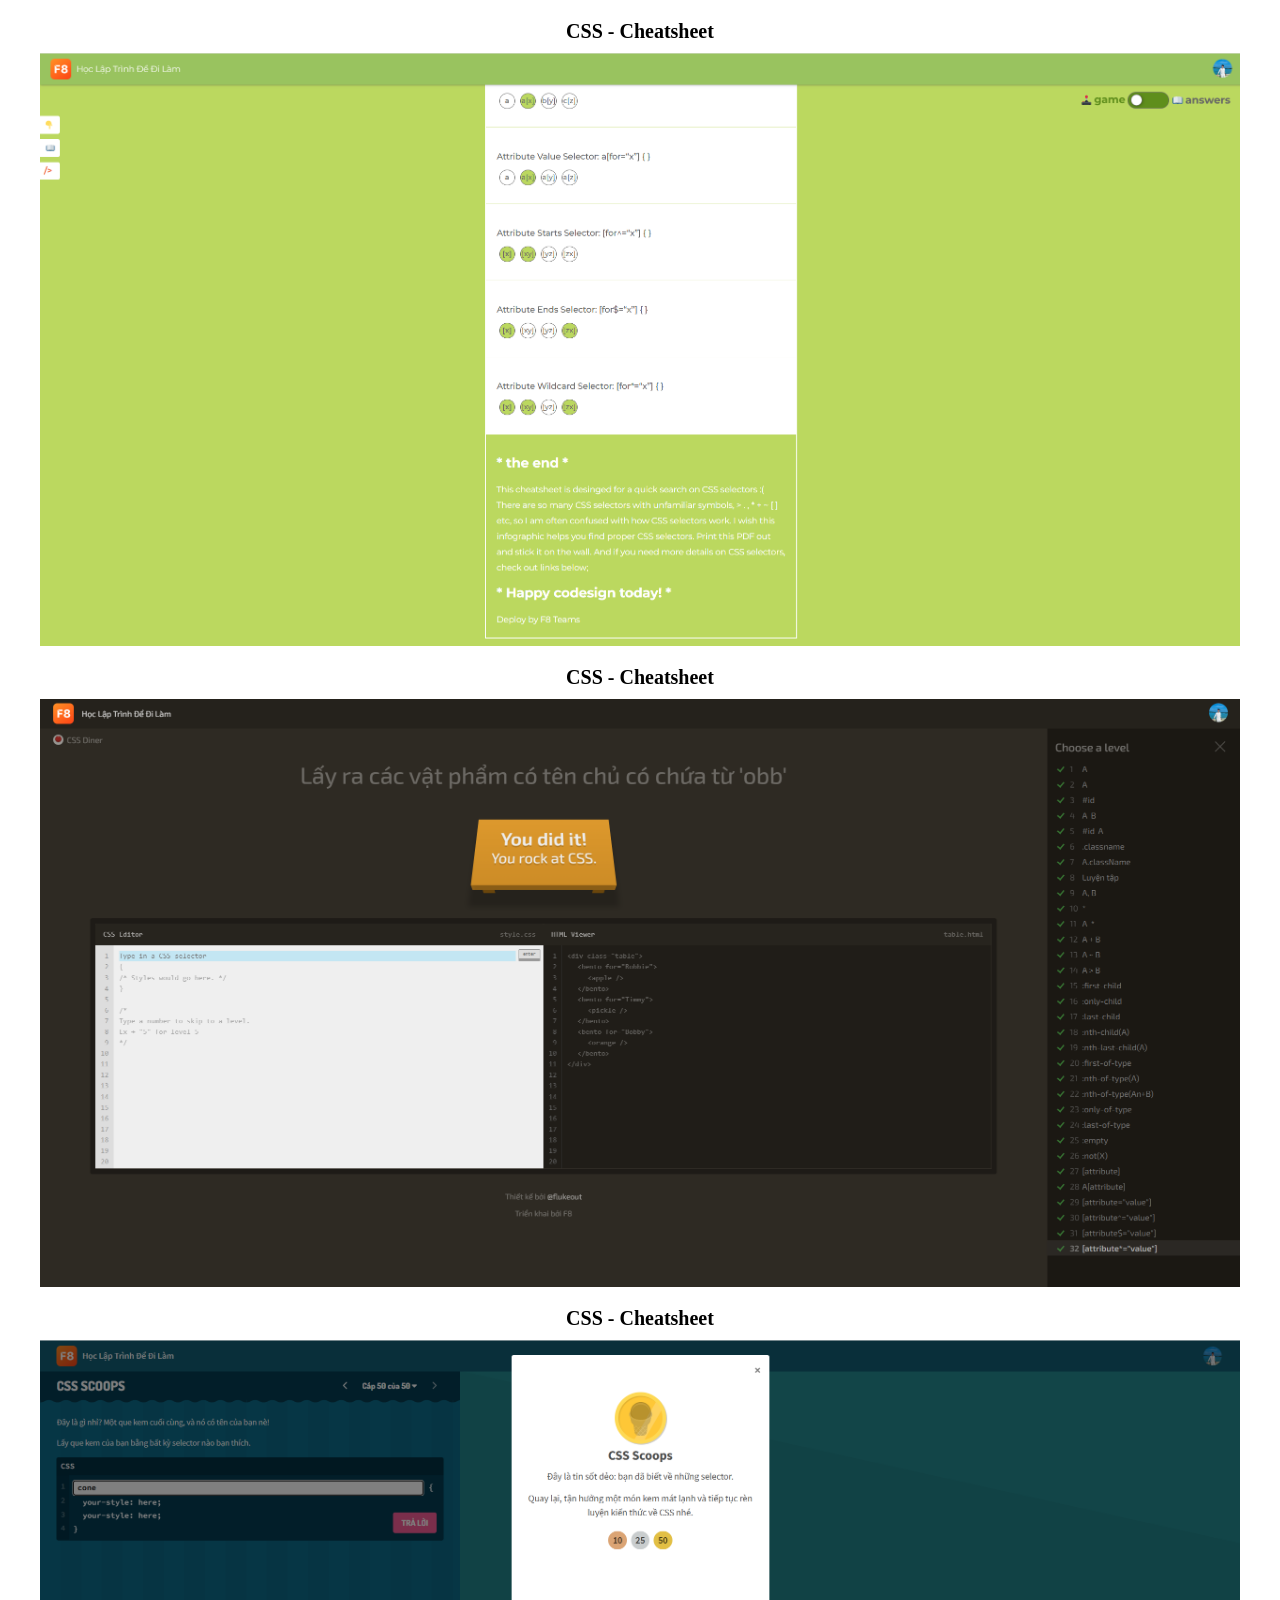
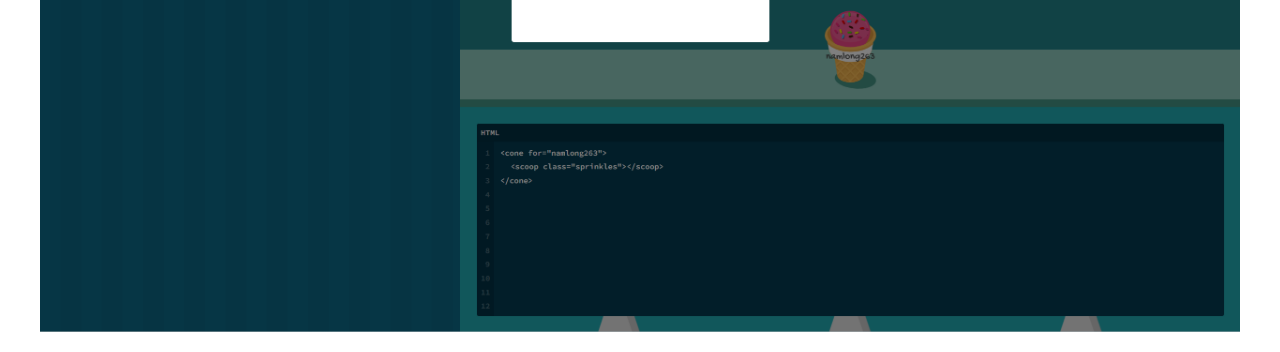
==== css-selectors.html @ 8d4a4353 "final commit" ====
<!DOCTYPE html>
<html lang="en">
<head>
    <meta charset="UTF-8">
    <meta name="viewport" content="width=device-width, initial-scale=1.0">
    <title>CSS selector</title>
    <link rel="stylesheet" href="./css/selectors.css">
</head>
<body>
    <div class="selector">
        <p>CSS - Cheatsheet</p>
        <img src="./img/img-cheatsheet.png" alt="Selectors 1">

        <p>CSS - Cheatsheet</p>
        <img src="./img/img-dinner.png" alt="Selectors 2">

        <p>CSS - Cheatsheet</p>
        <img src="./img/img-scoops.png" alt="Selectors 3">
    </div>
</body>
</html>
---- css/selectors.css ----
.selector{
    max-width: 1200px;
    margin: 0 auto;
}

.selector p{
    font-size: 20px;
    font-weight: bold;
    text-align: center;
    margin-bottom: 10px;
}

.selector img{
    max-width: 1200px;
    height: auto;
    display: block;
    margin-bottom: 20px;
}
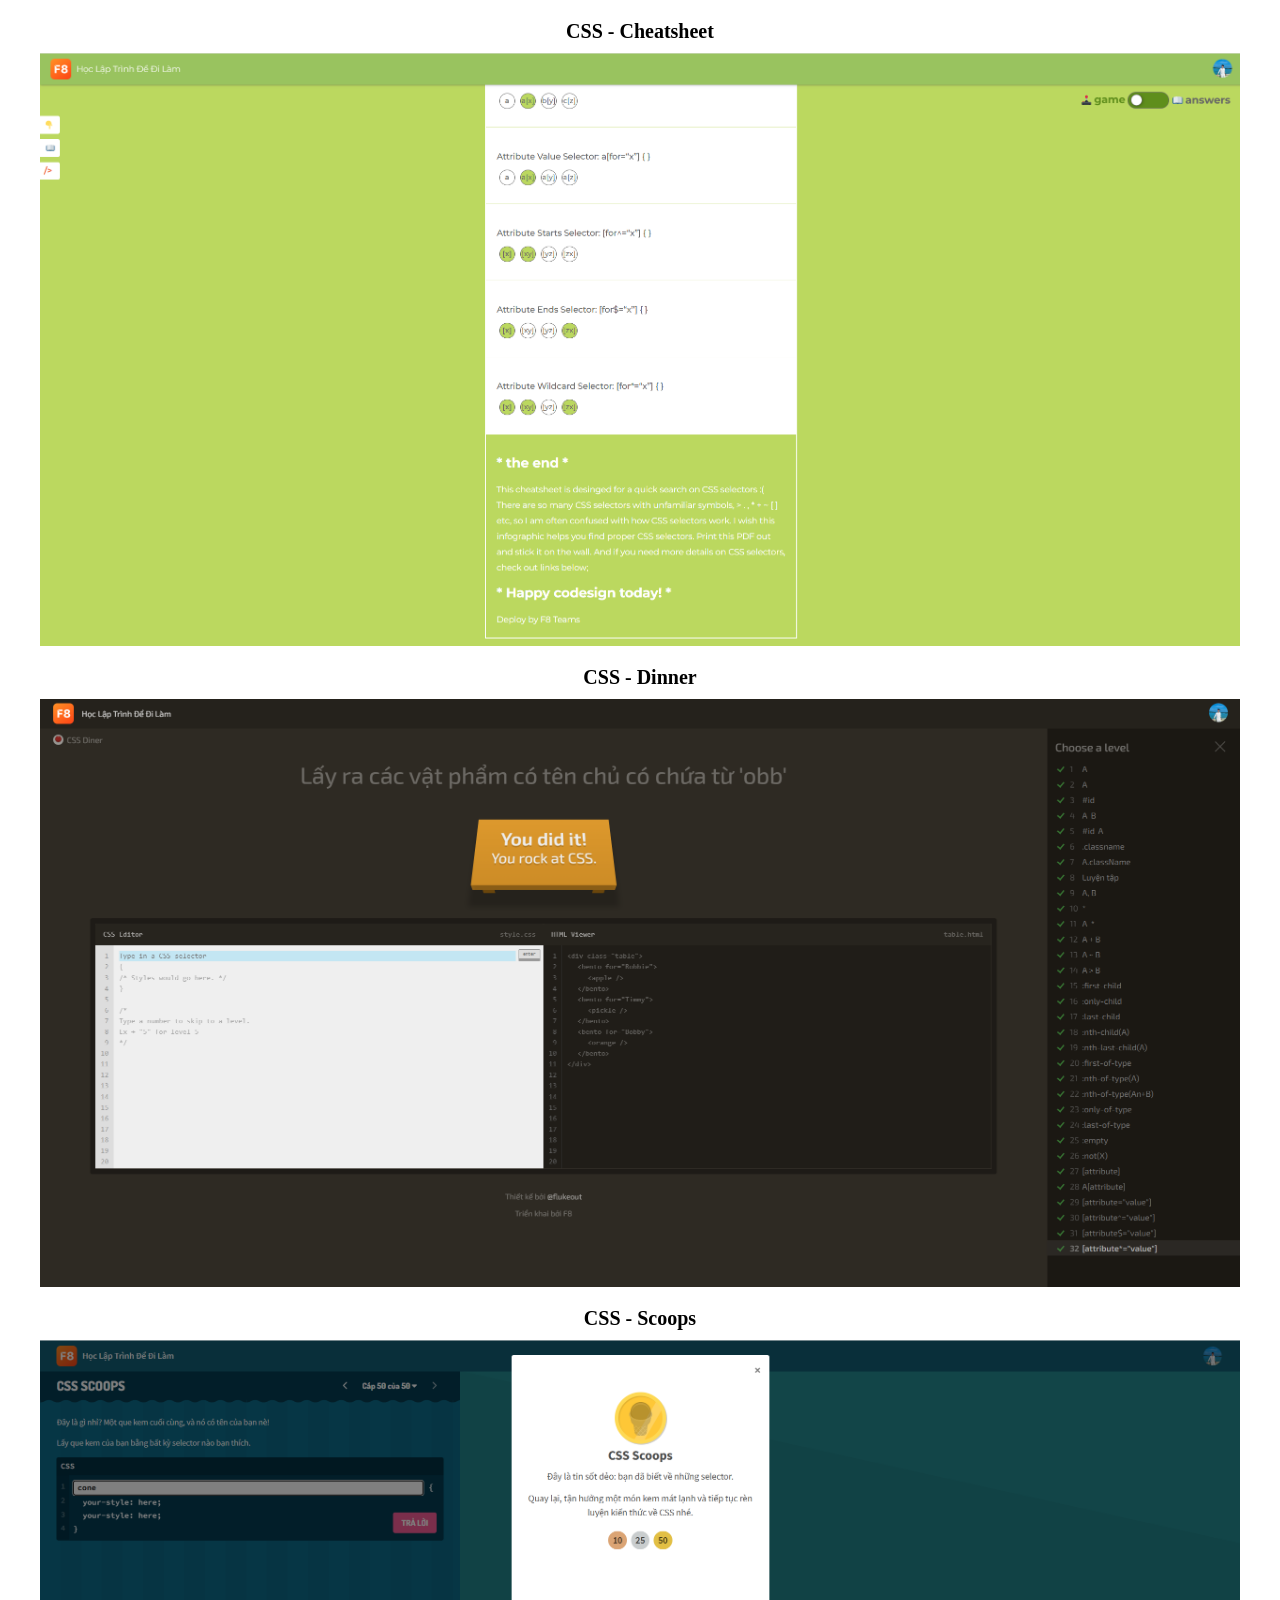
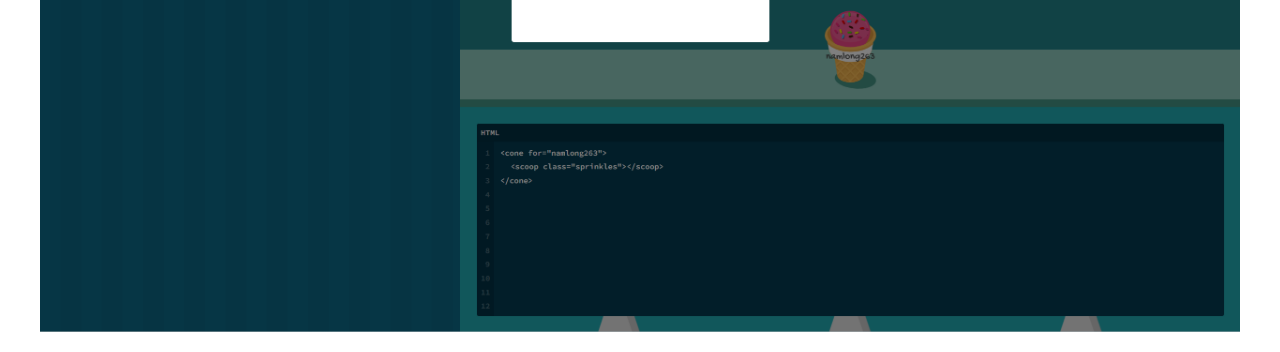
==== commit 65a6c4d9: "commit" ====
--- a/css-selectors.html
+++ b/css-selectors.html
@@ -11,10 +11,10 @@
         <p>CSS - Cheatsheet</p>
         <img src="./img/img-cheatsheet.png" alt="Selectors 1">
 
-        <p>CSS - Cheatsheet</p>
+        <p>CSS - Dinner</p>
         <img src="./img/img-dinner.png" alt="Selectors 2">
 
-        <p>CSS - Cheatsheet</p>
+        <p>CSS - Scoops</p>
         <img src="./img/img-scoops.png" alt="Selectors 3">
     </div>
 </body>
